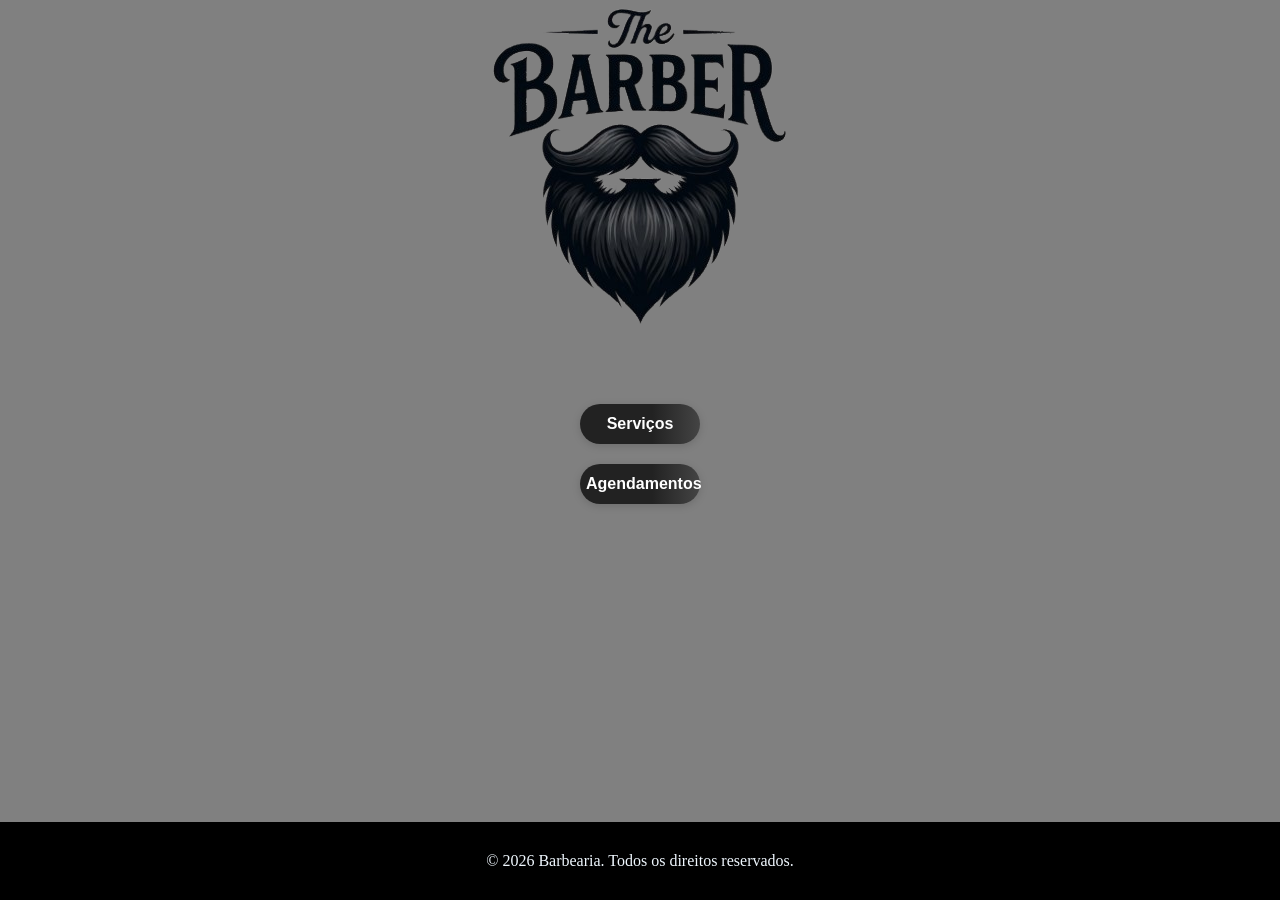
==== index.html @ 4a01bef5 "Add files via upload" ====
<!DOCTYPE html>
<html lang="pt-br">
<head>
    <meta charset="UTF-8">
    <meta name="viewport" content="width=device-width, initial-scale=1.0">
    <title>Barbearia</title>
    <link rel="stylesheet" href="style.css">
</head>
<body>
            <header><img src="WhatsApp_Image_2026-06-01_at_14.44.22-removebg-preview.png" alt=""></header>
            <main>
                <nav>
                <section>
                    <a href="index3.html"><button class="botao">Serviços</button></a>
                </section>
                <section>
                    <a href="index2.html"><button class="botao">Agendamentos</button></a>
                    
                </section>
            </nav>
            </main>
            <footer> &copy; 2026 Barbearia. Todos os direitos reservados.</footer>
</body>
</html>
---- style.css ----
header{
 text-align: center;   
 
}

main{
      text-align: center;
    margin-top: 60px;
    flex: 1;
}

footer{ 
   margin-top: auto;
   text-align: center;
   background-color: black;
   color: aliceblue;
   padding: 30px;
}

footer p {
   margin: 8px 0;
}

body{
      min-height: 100vh;
    display: flex;
    flex-direction: column;
    margin: 0;
    background-color: grey;
}

.botao{
    margin: 10px;
    border-radius: 20px;
    height: 40px;
    width:120px;
    background: linear-gradient(90deg, #222 60%, #444 100%);
    color: #fff;
    border: none;
    font-size: 1rem;
    font-weight: bold;
    cursor: pointer;
    box-shadow: 0 2px 8px rgba(0,0,0,0.15);
    transition: background 0.3s, transform 0.2s;
}
button:hover, .botao:hover {
    background: linear-gradient(90deg, #444 60%, #222 100%);
    color: #ffd700;
    transform: scale(1.07);
     }
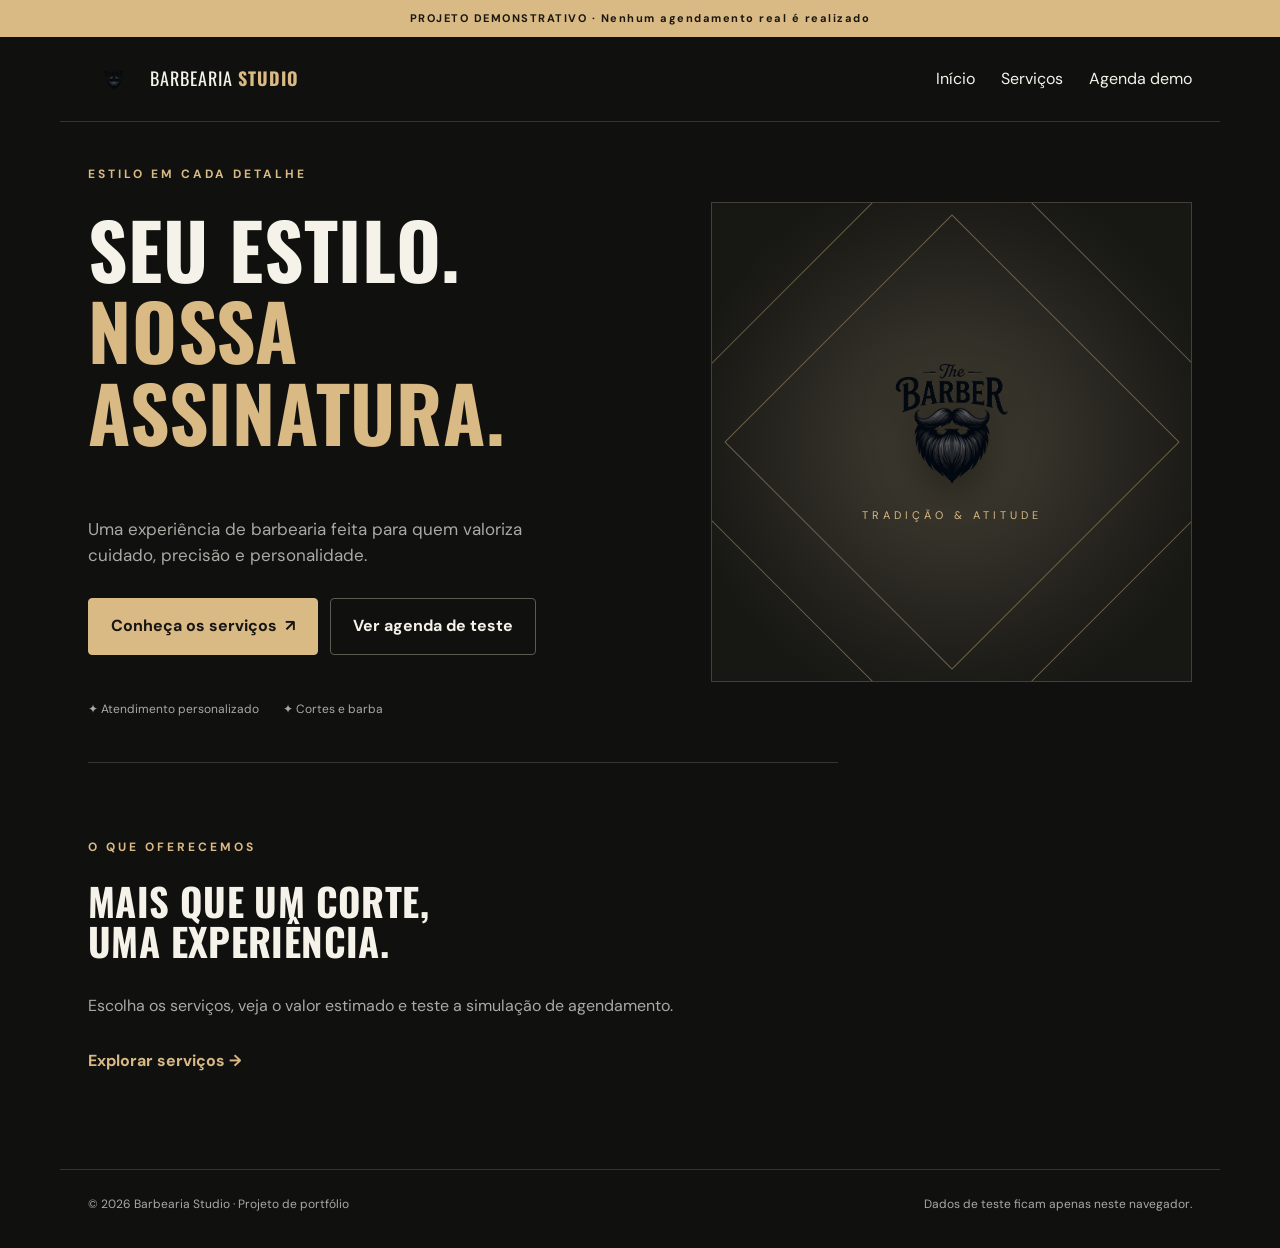
==== commit ed886698: "Atualiza layout e funcionalidades da barbearia" ====
--- a/index.html
+++ b/index.html
@@ -1,24 +1 @@
-<!DOCTYPE html>
-<html lang="pt-br">
-<head>
-    <meta charset="UTF-8">
-    <meta name="viewport" content="width=device-width, initial-scale=1.0">
-    <title>Barbearia</title>
-    <link rel="stylesheet" href="style.css">
-</head>
-<body>
-            <header><img src="WhatsApp_Image_2026-06-01_at_14.44.22-removebg-preview.png" alt=""></header>
-            <main>
-                <nav>
-                <section>
-                    <a href="index3.html"><button class="botao">Serviços</button></a>
-                </section>
-                <section>
-                    <a href="index2.html"><button class="botao">Agendamentos</button></a>
-                    
-                </section>
-            </nav>
-            </main>
-            <footer> &copy; 2026 Barbearia. Todos os direitos reservados.</footer>
-</body>
-</html>+<!doctype html><html lang="pt-BR"><head><meta charset="utf-8"><meta name="viewport" content="width=device-width, initial-scale=1"><meta name="description" content="Barbearia — demonstração de interface e agendamento, projeto de portfólio."><title>Início | Barbearia Studio</title><link rel="stylesheet" href="style.css"></head><body><div class="demo-banner">PROJETO DEMONSTRATIVO · Nenhum agendamento real é realizado</div><header class="site-header"><a class="brand" href="index.html"><img src="WhatsApp_Image_2026-06-01_at_14.44.22-removebg-preview.png" alt="Logotipo da barbearia"><span>BARBEARIA <b>STUDIO</b></span></a><nav class="nav"><a href="index.html">Início</a><a href="index3.html">Serviços</a><a href="index2.html">Agenda demo</a></nav></header><main><section class="hero"><div><span class="eyebrow">ESTILO EM CADA DETALHE</span><h1>Seu estilo.<br><em>Nossa assinatura.</em></h1><p>Uma experiência de barbearia feita para quem valoriza cuidado, precisão e personalidade.</p><div class="actions"><a class="btn" href="index3.html">Conheça os serviços <span aria-hidden="true">↗</span></a><a class="btn secondary" href="index2.html">Ver agenda de teste</a></div><div class="hero-bottom"><span>✦ Atendimento personalizado</span><span>✦ Cortes e barba</span></div></div><div class="hero-art"><img src="WhatsApp_Image_2026-06-01_at_14.44.22-removebg-preview.png" alt="Identidade visual da barbearia"><span>TRADIÇÃO & ATITUDE</span></div></section><section class="intro"><span class="eyebrow">O QUE OFERECEMOS</span><h2>Mais que um corte,<br>uma experiência.</h2><p>Escolha os serviços, veja o valor estimado e teste a simulação de agendamento.</p><a class="text-link" href="index3.html">Explorar serviços →</a></section></main><footer><span>© 2026 Barbearia Studio · Projeto de portfólio</span><span>Dados de teste ficam apenas neste navegador.</span></footer><script src="script.js" defer></script></body></html>
--- a/style.css
+++ b/style.css
@@ -1,50 +1 @@
-header{
- text-align: center;   
- 
-}
-
-main{
-      text-align: center;
-    margin-top: 60px;
-    flex: 1;
-}
-
-footer{ 
-   margin-top: auto;
-   text-align: center;
-   background-color: black;
-   color: aliceblue;
-   padding: 30px;
-}
-
-footer p {
-   margin: 8px 0;
-}
-
-body{
-      min-height: 100vh;
-    display: flex;
-    flex-direction: column;
-    margin: 0;
-    background-color: grey;
-}
-
-.botao{
-    margin: 10px;
-    border-radius: 20px;
-    height: 40px;
-    width:120px;
-    background: linear-gradient(90deg, #222 60%, #444 100%);
-    color: #fff;
-    border: none;
-    font-size: 1rem;
-    font-weight: bold;
-    cursor: pointer;
-    box-shadow: 0 2px 8px rgba(0,0,0,0.15);
-    transition: background 0.3s, transform 0.2s;
-}
-button:hover, .botao:hover {
-    background: linear-gradient(90deg, #444 60%, #222 100%);
-    color: #ffd700;
-    transform: scale(1.07);
-     }+@import url('https://fonts.googleapis.com/css2?family=DM+Sans:wght@400;500;600;700&family=Oswald:wght@400;500;600;700&display=swap');:root{color-scheme:dark;--bg:#10100f;--paper:#191a18;--line:#33352f;--text:#f4f2e9;--muted:#a9aaa3;--accent:#d9b984}*{box-sizing:border-box}html{scroll-behavior:smooth}body{margin:0;background:var(--bg);color:var(--text);font:16px/1.55 'DM Sans',sans-serif}a{color:inherit;text-decoration:none}button,input{font:inherit}button{cursor:pointer}.demo-banner{text-align:center;background:#d9b984;color:#181710;font-size:11px;font-weight:700;letter-spacing:1.5px;padding:10px 14px}.site-header,main,footer{max-width:1160px;margin:auto;padding-left:28px;padding-right:28px}.site-header{display:flex;align-items:center;justify-content:space-between;gap:20px;padding-top:16px;padding-bottom:16px;border-bottom:1px solid var(--line)}.brand{display:flex;align-items:center;gap:10px;font-family:Oswald,sans-serif;font-size:18px;letter-spacing:1px}.brand img{width:52px;height:52px;object-fit:contain}.brand b{color:var(--accent)}.nav{display:flex;gap:26px;flex-wrap:wrap}.nav a:hover,.text-link:hover{color:var(--accent)}h1,h2,h3,p{margin-top:0}h1,h2{font-family:Oswald,sans-serif;line-height:1.06;text-transform:uppercase;letter-spacing:.01em}h1{font-size:clamp(43px,6vw,86px)}h2{font-size:clamp(25px,3vw,42px)}.eyebrow{display:block;color:var(--accent);letter-spacing:3px;font-size:12px;font-weight:700;margin-bottom:24px}.hero{min-height:640px;display:grid;grid-template-columns:1.1fr .9fr;align-items:center;gap:36px}.hero h1 em{font-style:normal;color:var(--accent)}.hero p{max-width:485px;color:var(--muted);font-size:17px}.actions{display:flex;flex-wrap:wrap;gap:12px;margin-top:30px}.btn{border:1px solid var(--accent);display:inline-flex;align-items:center;justify-content:center;gap:8px;background:var(--accent);color:#171511;font-weight:700;padding:15px 22px;border-radius:4px;transition:transform .15s,background .15s}.btn:hover{transform:translateY(-2px);background:#edcb96}.btn.secondary{background:transparent;color:var(--text);border-color:#5b5b51}.btn.secondary:hover{border-color:var(--accent)}.btn.small{padding:9px 14px;font-size:13px}.btn.full{width:100%}.hero-art{min-height:480px;background:radial-gradient(ellipse at center,#454034 0%,#24231e 55%,#171713 80%);display:flex;flex-direction:column;align-items:center;justify-content:center;border:1px solid #444037;position:relative;overflow:hidden}.hero-art:before,.hero-art:after{content:'';position:absolute;width:450px;height:450px;border:1px solid #6c5f48;transform:rotate(45deg)}.hero-art:after{width:320px;height:320px}.hero-art img{width:min(66%,290px);position:relative;z-index:1;object-fit:contain;filter:drop-shadow(0 14px 20px #0007)}.hero-art span{z-index:1;letter-spacing:4px;font-size:11px;color:var(--accent);margin-top:20px}.hero-bottom{margin-top:45px;display:flex;gap:24px;flex-wrap:wrap;font-size:12px;color:var(--muted)}.intro{border-top:1px solid var(--line);padding:75px 0 95px;max-width:750px}.intro p,.page-heading p{color:var(--muted);max-width:700px}.text-link{display:inline-block;margin-top:14px;color:var(--accent);font-weight:700}.page-heading{padding-top:65px;padding-bottom:34px}.page-heading h1{font-size:clamp(36px,5vw,62px);margin-bottom:16px}.columns{display:grid;grid-template-columns:1fr 1fr;gap:22px;padding-bottom:85px}.panel{background:var(--paper);border:1px solid var(--line);border-radius:6px;padding:28px}.panel-head{display:flex;align-items:start;justify-content:space-between;gap:15px;margin-bottom:25px}.panel-head h2{font-size:24px}.panel-head>span{font-size:10px;letter-spacing:2px;color:var(--accent);white-space:nowrap}.service-list{display:grid;gap:8px}.service{border:1px solid #373932;padding:13px;display:flex;align-items:center;gap:12px;cursor:pointer;border-radius:4px}.service:hover,.service:has(input:checked){border-color:var(--accent);background:#2c2a22}.service input{position:absolute;opacity:0;width:1px;height:1px}.service:focus-within{outline:2px solid var(--accent)}.service-check{height:22px;width:22px;border:1px solid #777;border-radius:3px;color:transparent;text-align:center;flex-shrink:0}.service:has(input:checked) .service-check{background:var(--accent);color:#171511}.service strong,.service small{display:block}.service small,.muted{color:var(--muted);font-size:13px}.service b{margin-left:auto;white-space:nowrap;color:var(--accent)}.summary{border-top:1px solid var(--line);margin-top:23px;padding-top:22px;display:grid;gap:3px}.summary strong{font-family:Oswald;font-size:37px;color:var(--accent)}.summary small{color:var(--muted)}form{display:grid;gap:15px}form label{display:grid;gap:7px;font-size:13px;font-weight:600}form input{border:1px solid #484941;background:#10110f;color:var(--text);border-radius:4px;padding:13px;width:100%;min-width:0}form input:focus{outline:2px solid var(--accent)}.form-row{display:grid;grid-template-columns:1fr 1fr;gap:12px}.feedback{min-height:22px;color:var(--accent);font-size:13px}.agenda-panel{margin-bottom:100px}.agenda-item{padding:20px 0;border-top:1px solid var(--line);display:flex;justify-content:space-between;gap:20px}.agenda-item h3{margin-bottom:6px}.agenda-item p{color:var(--muted);margin:4px 0}.empty{color:var(--muted);padding:25px 0}footer{border-top:1px solid var(--line);padding-top:25px;padding-bottom:35px;display:flex;justify-content:space-between;gap:16px;flex-wrap:wrap;font-size:12px;color:var(--muted)}@media(max-width:760px){.site-header{align-items:flex-start;flex-direction:column}.nav{gap:18px;font-size:14px}.hero{grid-template-columns:1fr;min-height:0;padding:60px 0}.hero-art{min-height:300px}.hero-art img{width:190px}.intro{padding:55px 0}.columns{grid-template-columns:1fr}.panel{padding:20px}.page-heading{padding-top:45px}.agenda-item{flex-direction:column}.form-row{grid-template-columns:1fr}}@media(prefers-reduced-motion:reduce){*,*:before,*:after{scroll-behavior:auto!important;transition:none!important}}
